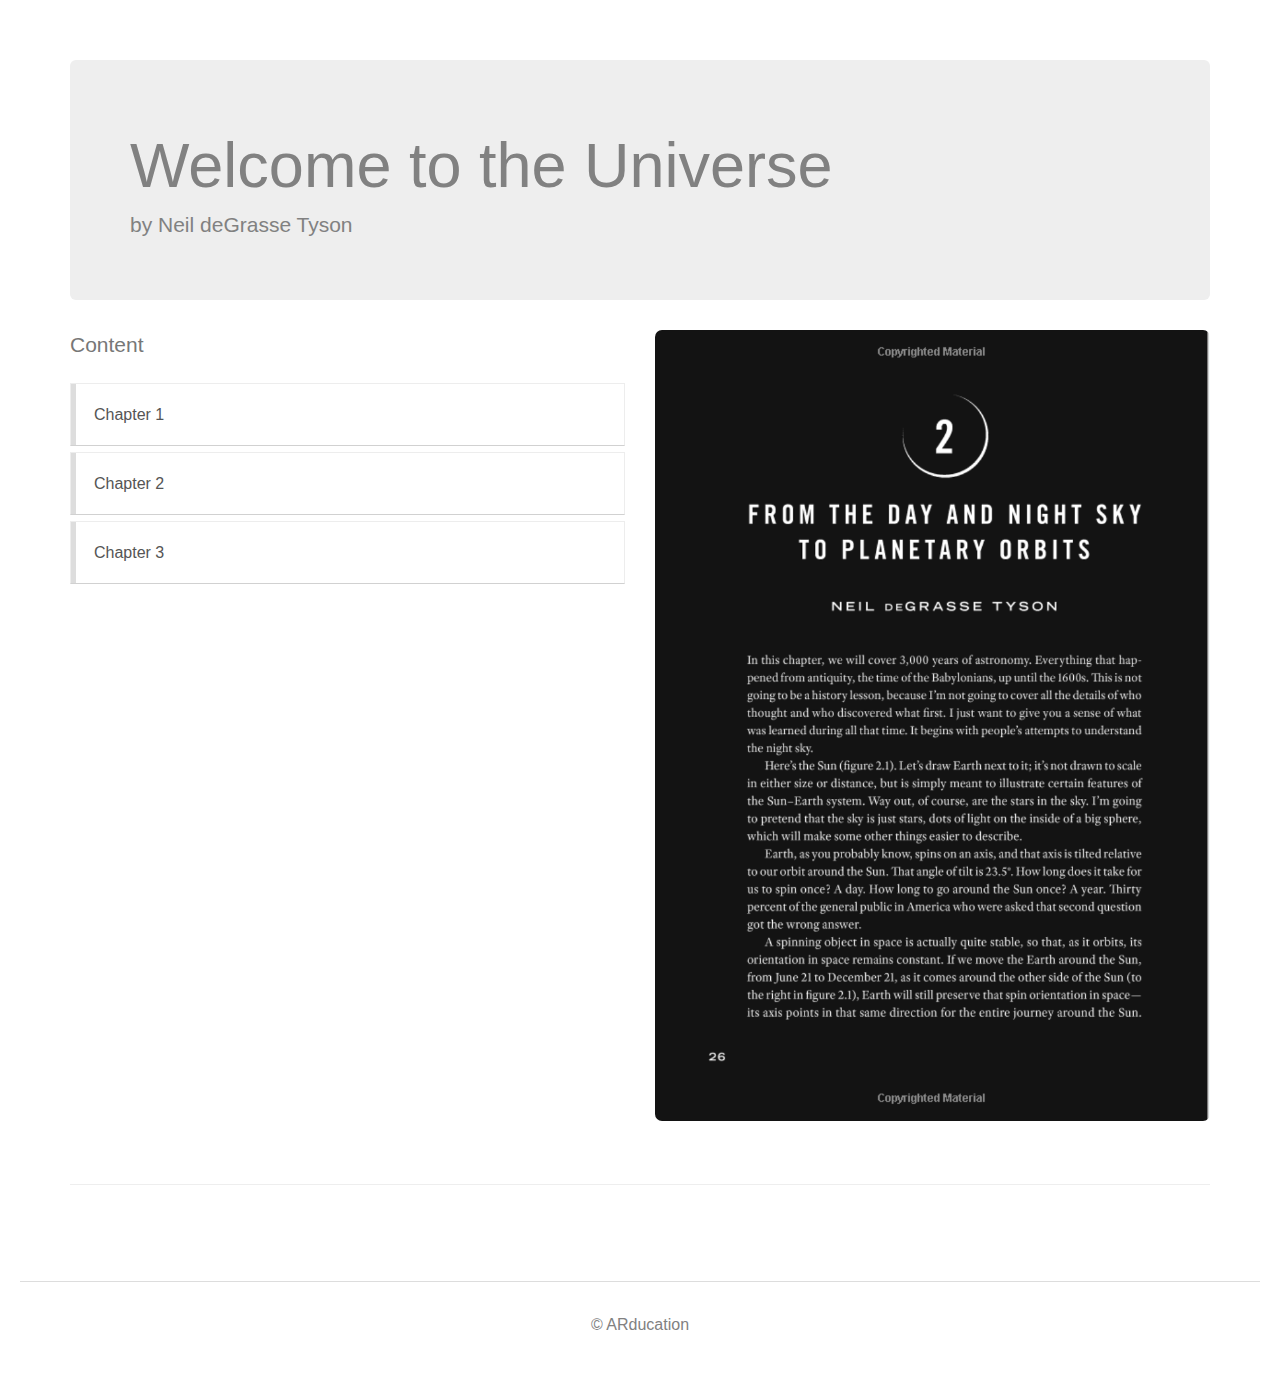
==== index.html @ 8b3d6b4a "crud functionality" ====
<!DOCTYPE html>
<html lang="en">
<head>

  <meta http-equiv="content-type" content="text/html; charset=UTF-8">

  <title>ARducation - AR Education Material</title>

  <link href='https://fonts.googleapis.com/css?family=Lato:400,300,400italic,700,900' rel='stylesheet' type='text/css'>

  <meta name="viewport" content="width=device-width, initial-scale=1, maximum-scale=1">
  <meta name="description" content="Bootstrap 3 skin">
  <meta name="keywords" content="bootstrap 3, skin, flat">
  <meta name="author" content="bootstraptaste">

  <!-- Bootstrap css -->
  <link href="assets/css/bootstrap.min.css" rel="stylesheet">
  <link href="assets/css/bootstrap.custom.css" rel="stylesheet">

  <!-- Docs Custom styles -->
  <style>
body,html{overflow-x:hidden}body{padding:60px 20px 0}footer{border-top:1px solid #ddd;padding:30px;margin-top:50px}.row>[class*=col-]{margin-bottom:40px}.navbar-container{position:relative;min-height:100px}.navbar.navbar-fixed-bottom,.navbar.navbar-fixed-top{position:absolute;top:50px;z-index:0}.navbar.navbar-fixed-bottom .container,.navbar.navbar-fixed-top .container{max-width:90%}.btn-group{margin-bottom:10px}.form-inline input[type=password],.form-inline input[type=text],.form-inline select{width:180px}.input-group{margin-bottom:10px}.pagination{margin-top:0}.navbar-inverse{margin:110px 0}
  </style>

</head>

<body>

  <div class="container">

 <div class="jumbotron">
  <h1>Welcome to the Universe</h1>
  <p>by Neil deGrasse Tyson</p>
</div>
<div class="row">
  <div class="col-sm-6 col-lg-6">
    <p class="lead text-muted">Content</p>
    <ul class="nav nav-tabs nav-stacked">
      <li><a href="#" onclick="chapter1(this)">Chapter 1</a></li>
      <ul id="chap-1" class="nav nav-pills nav-stacked hide">
        <li><a href="#">pg 15</a></li>
        <li><a href="#">pg 16</a></li>
        <li><a href="#">pg 17</a></li>
      </ul>
      <li><a href="#" onclick="chapter2(this)">Chapter 2</a></li>
      <ul id="chap-2" class="nav nav-pills nav-stacked hide">
        <li><a href="#">pg 25</a></li>
        <li><a href="#">pg 26</a></li>
        <li onclick="showImg()"><a href="#">pg 27</a></li>
      </ul>
      <li><a href="#" onclick="chapter3(this)">Chapter 3</a></li>
      <ul id="chap-3" class="nav nav-pills nav-stacked hide">
        <li><a href="#">pg 35</a></li>
        <li><a href="#">pg 36</a></li>
        <li><a href="#">pg 37</a></li>
      </ul>
    </ul>
  </div>
  <div class="col-sm-6 col-lg-6">
    <img id="chap-2-img-1" src="assets/img/graph.png" class="img-fix hide">
    <img id="chap-2-img-2" src="assets/img/cover.png" class="img-fix ">
  </div>
</div>
<hr>
<div class="row">
  <p class="lead text-muted"></p>
</div>
<!-- <div class="row">
  <div class="col-sm-4 col-lg-4">
    <p class="lead text-muted"></p>
  </div>
</div> -->
    <!-- Navs -->
    <div class="row hide" id="add-content">
          <div class="col-sm-6 col-lg-6">
            <p class="lead text-muted">Add Content</p>
            <div class="tabbable tabs-left">
              <ul class="nav nav-tabs">
                <li class="active"><a href="#tab21" data-toggle="tab">Text</a></li>
                <li><a href="#tab22" data-toggle="tab">Link</a></li>
                <li><a href="#tab23" data-toggle="tab">Video</a></li>
                <li><a href="#tab24" data-toggle="tab">AR</a></li>
              </ul>
              <div class="tab-content">
                <div class="tab-pane active" id="tab21">
                  <textarea class="form-control round"></textarea>
                  <span>
                    <p></p>
                    <input type="button" class="btn btn-primary btn add-text" value="Add Text"></input>
                  </span>
                </div>
                <div class="tab-pane" id="tab22">
                    <input type="text" class="form-control add-link">
                    <br>
                    <span>
                      <input type="button" class="btn btn-primary btn add-text" value="Add Link"></input>
                    </span>
                </div>
                <div class="tab-pane" id="tab23">
                  <div class="tab-pane active" id="tab21">
                    <input type="text" id="add-video" class="form-control add-video">
                    <span>
                      <br>
                      <input type="button" class="btn btn-primary btn add-text" value="Add Video" onclick="addVideo()"></input>
                    </span>
                  </div>
                </div>
                <div class="tab-pane" id="tab24">
                  <p>Coming soon</p>
                </div>
              </div>
            </div>
          </div>
    </div>


  </div> <!-- /container -->

  <footer class="text-center">
    <p>&copy; ARducation</p>
  </footer>

  <!-- Main Scripts-->
  <script src="assets/js/jquery.js"></script>
  <script src="assets/js/bootstrap.min.js"></script>
  <script src="assets/js/index.js"></script>

    <!-- Bootstrap 3 has typeahead optionally -->
    <script src="assets/js/typeahead.min.js"></script>


</body>
</html>
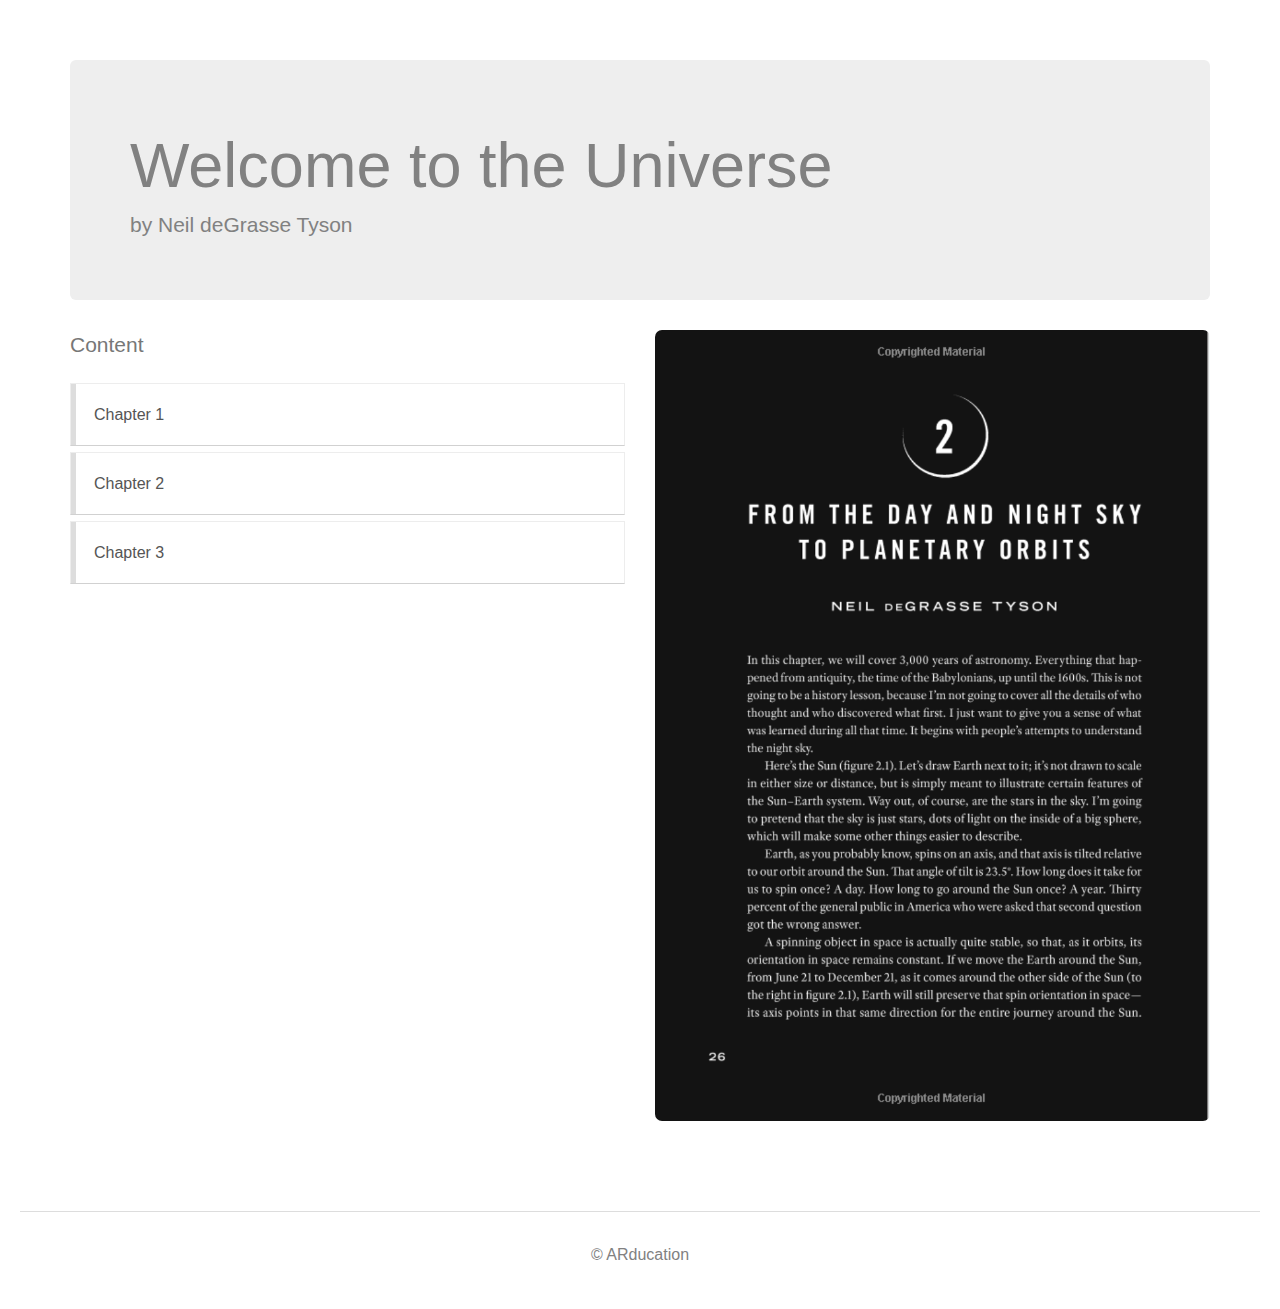
==== commit 8e0e6595: "add hover funtionality" ====
--- a/index.html
+++ b/index.html
@@ -36,34 +36,73 @@
   <div class="col-sm-6 col-lg-6">
     <p class="lead text-muted">Content</p>
     <ul class="nav nav-tabs nav-stacked">
-      <li><a href="#" onclick="chapter1(this)">Chapter 1</a></li>
+      <li onmouseover="hover(this)"><a onclick="chapter1(this)">Chapter 1</a></li>
       <ul id="chap-1" class="nav nav-pills nav-stacked hide">
-        <li><a href="#">pg 15</a></li>
-        <li><a href="#">pg 16</a></li>
-        <li><a href="#">pg 17</a></li>
+        <li><a href="">pg 15</a></li>
+        <li><a href="">pg 16</a></li>
+        <li><a href="">pg 17</a></li>
       </ul>
-      <li><a href="#" onclick="chapter2(this)">Chapter 2</a></li>
+      <li onmouseover="hover(this)"><a onclick="chapter2(this)">Chapter 2</a></li>
       <ul id="chap-2" class="nav nav-pills nav-stacked hide">
-        <li><a href="#">pg 25</a></li>
-        <li><a href="#">pg 26</a></li>
+        <li><a href="">pg 25</a></li>
+        <li><a href="">pg 26</a></li>
         <li onclick="showImg()"><a href="#">pg 27</a></li>
       </ul>
-      <li><a href="#" onclick="chapter3(this)">Chapter 3</a></li>
+      <li onmouseover="hover(this)"><a onclick="chapter3(this)">Chapter 3</a></li>
       <ul id="chap-3" class="nav nav-pills nav-stacked hide">
-        <li><a href="#">pg 35</a></li>
-        <li><a href="#">pg 36</a></li>
-        <li><a href="#">pg 37</a></li>
+        <li><a href="">pg 35</a></li>
+        <li><a href="">pg 36</a></li>
+        <li><a href="">pg 37</a></li>
       </ul>
     </ul>
   </div>
+
   <div class="col-sm-6 col-lg-6">
     <img id="chap-2-img-1" src="assets/img/graph.png" class="img-fix hide">
     <img id="chap-2-img-2" src="assets/img/cover.png" class="img-fix ">
+    <img id="chap-2-img-icon" src="assets/img/page-27-icon.png" class="img-fix hide">
   </div>
 </div>
-<hr>
 <div class="row">
-  <p class="lead text-muted"></p>
+  <div class="col-sm-6 col-lg-6 hide" id="add-content">
+  <p class="lead text-muted">Add Content</p>
+  <div class="tabbable tabs-left">
+    <ul class="nav nav-tabs">
+      <li class="active"><a href="#tab21" data-toggle="tab">Text</a></li>
+      <li><a href="#tab22" data-toggle="tab">Link</a></li>
+      <li><a href="#tab23" data-toggle="tab">Video</a></li>
+      <li><a href="#tab24" data-toggle="tab">AR</a></li>
+    </ul>
+    <div class="tab-content">
+      <div class="tab-pane active" id="tab21">
+        <textarea class="form-control round"></textarea>
+        <span>
+          <p></p>
+          <input type="button" class="btn btn-primary btn add-text" value="Add Text"></input>
+        </span>
+      </div>
+      <div class="tab-pane" id="tab22">
+          <input type="text" class="form-control add-link">
+          <br>
+          <span>
+            <input type="button" class="btn btn-primary btn add-text" value="Add Link"></input>
+          </span>
+      </div>
+      <div class="tab-pane" id="tab23">
+        <div class="tab-pane active" id="tab21">
+          <input type="text" id="add-video" class="form-control add-video">
+          <span>
+            <br>
+            <input type="button" class="btn btn-primary btn add-text" value="Add Video" onclick="addVideo()"></input>
+          </span>
+        </div>
+      </div>
+      <div class="tab-pane" id="tab24">
+        <p>Coming soon</p>
+      </div>
+    </div>
+  </div>
+</div>
 </div>
 <!-- <div class="row">
   <div class="col-sm-4 col-lg-4">
@@ -71,50 +110,7 @@
   </div>
 </div> -->
     <!-- Navs -->
-    <div class="row hide" id="add-content">
-          <div class="col-sm-6 col-lg-6">
-            <p class="lead text-muted">Add Content</p>
-            <div class="tabbable tabs-left">
-              <ul class="nav nav-tabs">
-                <li class="active"><a href="#tab21" data-toggle="tab">Text</a></li>
-                <li><a href="#tab22" data-toggle="tab">Link</a></li>
-                <li><a href="#tab23" data-toggle="tab">Video</a></li>
-                <li><a href="#tab24" data-toggle="tab">AR</a></li>
-              </ul>
-              <div class="tab-content">
-                <div class="tab-pane active" id="tab21">
-                  <textarea class="form-control round"></textarea>
-                  <span>
-                    <p></p>
-                    <input type="button" class="btn btn-primary btn add-text" value="Add Text"></input>
-                  </span>
-                </div>
-                <div class="tab-pane" id="tab22">
-                    <input type="text" class="form-control add-link">
-                    <br>
-                    <span>
-                      <input type="button" class="btn btn-primary btn add-text" value="Add Link"></input>
-                    </span>
-                </div>
-                <div class="tab-pane" id="tab23">
-                  <div class="tab-pane active" id="tab21">
-                    <input type="text" id="add-video" class="form-control add-video">
-                    <span>
-                      <br>
-                      <input type="button" class="btn btn-primary btn add-text" value="Add Video" onclick="addVideo()"></input>
-                    </span>
-                  </div>
-                </div>
-                <div class="tab-pane" id="tab24">
-                  <p>Coming soon</p>
-                </div>
-              </div>
-            </div>
-          </div>
-    </div>
-
-
-  </div> <!-- /container -->
+  </div>
 
   <footer class="text-center">
     <p>&copy; ARducation</p>
